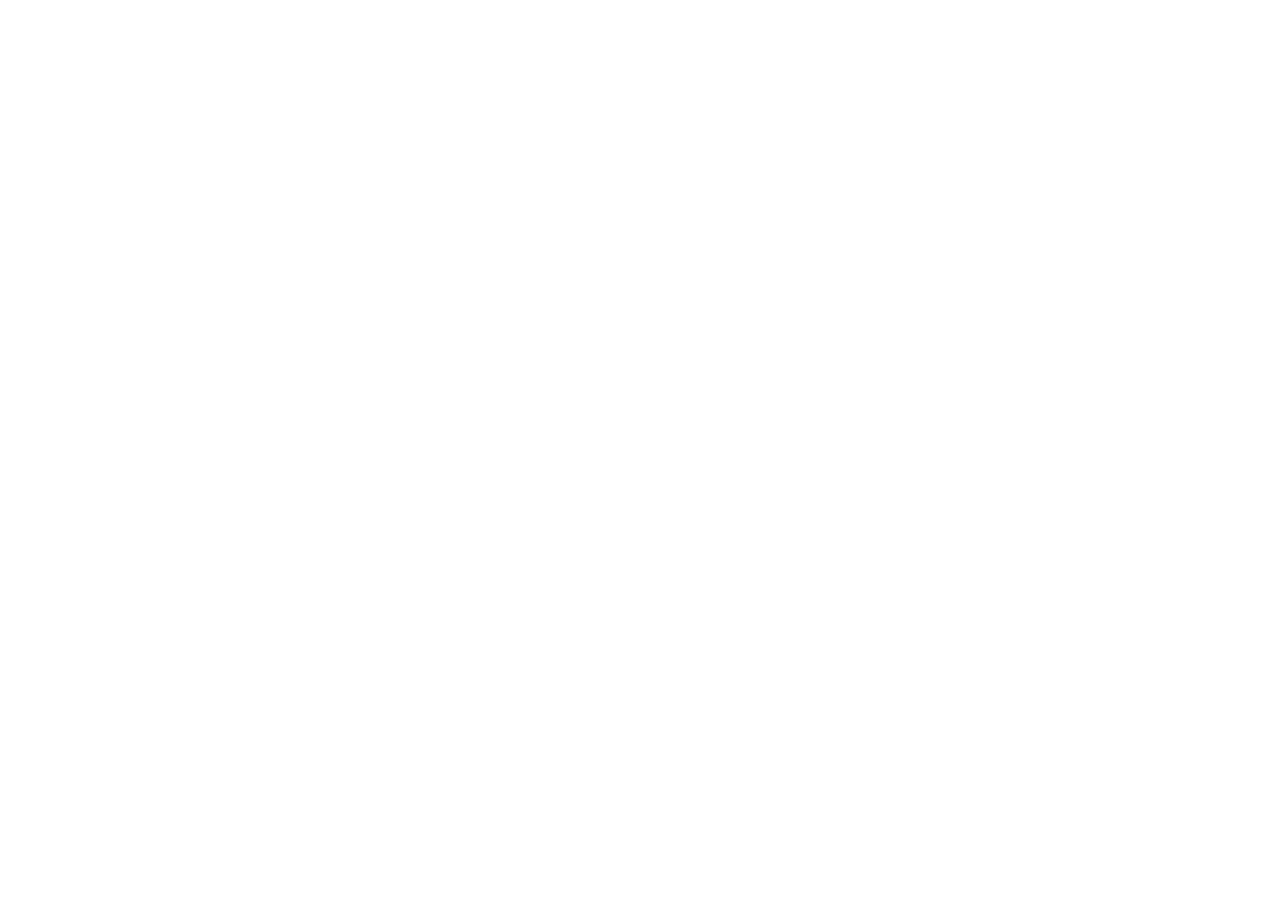
==== index.html @ b37c3ad4 "Add index.html and javascript.js files to the project. Create HTML boilerplate and link javascript.j" ====
<!DOCTYPE html>
<html lang="en">
<head>
    <meta charset="UTF-8">
    <meta http-equiv="X-UA-Compatible" content="IE=edge">
    <meta name="viewport" content="width=device-width, initial-scale=1.0">
    <title>ROCK PAPER SCISSORS</title>
</head>
<body>
    <script src="javascript.js"></script>    
</body>
</html>
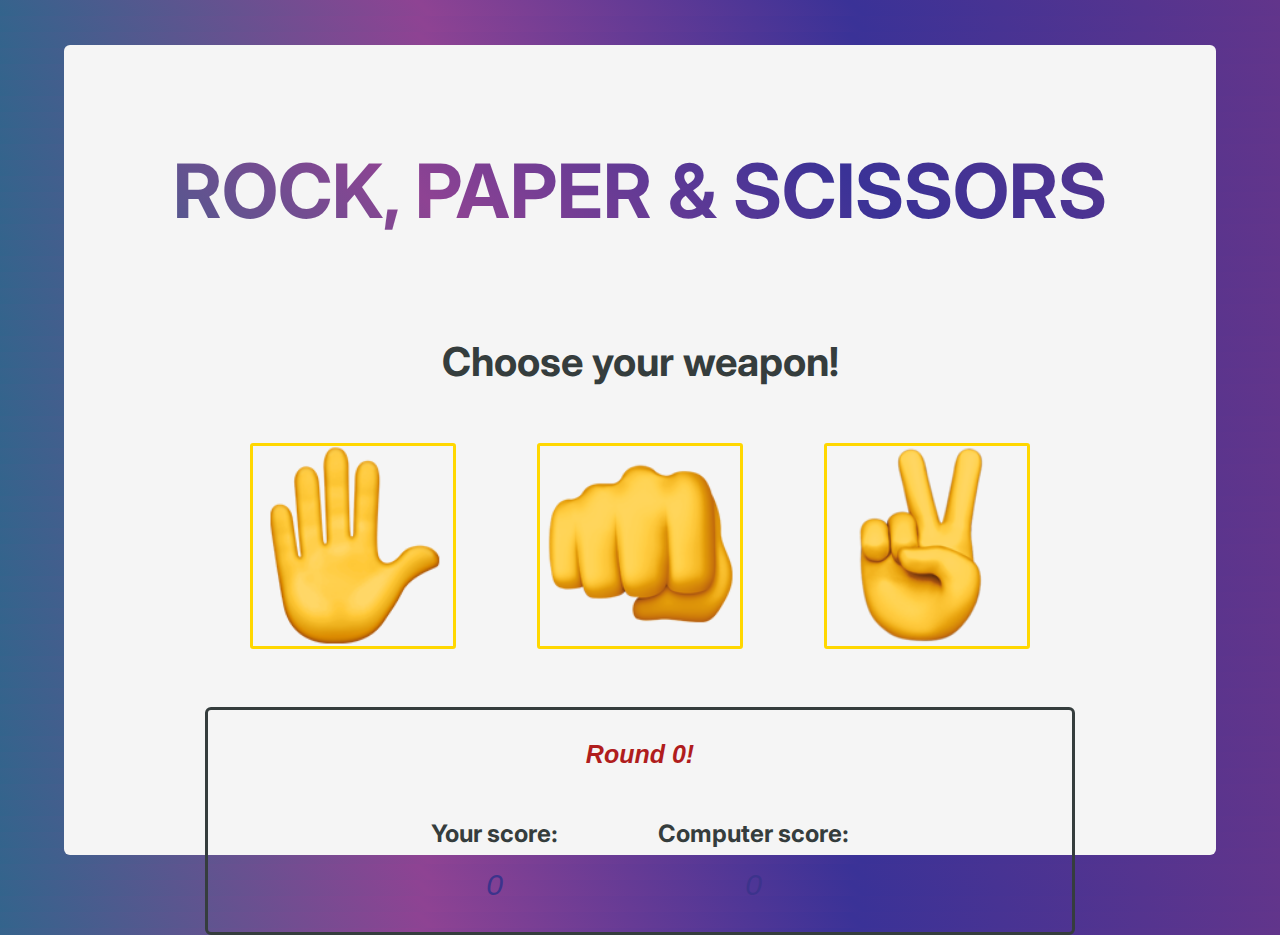
==== commit 22c48142: "Move index.html to main folder" ====
--- a/index.html
+++ b/index.html
@@ -5,8 +5,50 @@
     <meta http-equiv="X-UA-Compatible" content="IE=edge">
     <meta name="viewport" content="width=device-width, initial-scale=1.0">
     <title>ROCK PAPER SCISSORS</title>
+    <link rel="stylesheet" href="./css/style.css">
+    <link rel="preconnect" href="https://fonts.googleapis.com">
+    <link rel="preconnect" href="https://fonts.gstatic.com" crossorigin>
+    <link href="https://fonts.googleapis.com/css2?family=Inter:wght@100;200;300;400;500;600;700;800;900&family=Roboto:ital,wght@0,100;0,300;0,400;0,500;0,700;0,900;1,100;1,300;1,400;1,500;1,700;1,900&display=swap" rel="stylesheet">
 </head>
-<body>
-    <script src="javascript.js"></script>    
+<body class="background-color">
+ <div class="background">
+    <h1 class="text">ROCK, PAPER & SCISSORS</h1> 
+
+    <div id="main-div">
+        <h2 id="title2" class="text">Choose your weapon!</h2>
+
+        <div class="img-div"> <!-- This div contains the three imgs which the user will use to select their option -->
+            <input id="paper" class="img" type="image" src="./img/paper2.png" alt="the paper emoji">
+            <input id="rock" class="img" type="image" src="./img/rock2.png" alt="the rock emoji">
+            <input id="scissors" class="img" type="image" src="./img/scissors2.png" alt="the scissors emoji">
+        </div>
+        
+        <div class="secondary-div">
+            <div id="round-counter" class="text"></div>
+
+            <div id ="round-results" class="text"></div>
+
+            <div class="scores-div"> <!-- two divs are createad to show the player and the computer scores separately  -->
+                <div>
+                    <div><h2 class="text score">Your score:</h2></div>
+                    <div id="player-current-score"> <!-- This div will contain js variable "playerCurrentScoreUpdated" --> </div>
+                </div>
+
+                <div>
+                    <div><h2 class="text score">Computer score:</h2></div>
+                    <div id="computer-current-score"> <!-- This div will contain js variable "computerCurrentScoreUpdated" --> </div>
+                </div>
+            </div>
+        </div>
+    </div>
+
+    <div id="popup" class="end-match-div">
+        <h1 class="text">ROCK, PAPER & SCISSORS</h1> 
+        <div class="text" id="end-match-results"></div> <!-- This div will contain js variables in order to show the winner and the match results -->
+        <button type="button" class="text" id="play-again">Play Again!</button> <!-- This button will reset the game -->
+    </div>
+
+    <script src="./js/javascript.js"></script>
+ </div>
 </body>
 </html>--- a/css/style.css
+++ b/css/style.css
@@ -0,0 +1,214 @@
+/*PAGE ALIGNMENT*/
+
+body {
+    height: 100%;
+    width: 99%;
+    display: flex;
+    flex-direction: column;
+}
+
+.background {
+    height: 90%;
+    width: 90%;
+    align-self: center;
+    justify-self: center;
+    position: absolute;
+    right: 0;
+    left: 0;
+    top: 0;
+    bottom: 0;
+    margin: auto
+}
+
+h1 {
+    text-align: center;
+}
+
+#title2,
+#round-counter,
+#round-results,
+#player-current-score,
+#computer-current-score  {
+    text-align: center;
+}
+
+.img-div {
+    margin-top: 5%;
+    display: flex;
+    justify-content:center;
+    column-gap:7%;
+}
+
+#rock,
+#paper,
+#scissors {
+    flex: 0 1 200px;
+}
+
+.secondary-div {
+    min-width: fit-content;
+    max-width: 75%;
+    margin: auto;
+    margin-top: 5%;
+
+}
+
+#round-counter,
+#round-results {
+    margin-top: 30px;
+    margin-bottom: 30px;
+}
+
+
+.scores-div {
+    display: flex;
+    justify-content: center;
+    column-gap: 100px;
+    margin-bottom: 30px;
+}
+
+.end-match-div {
+    height: 100%;
+    width: 100%;
+    position: absolute;
+    right: 0;
+    left: 0;
+    top: 0;
+    bottom: 0;
+    margin: auto;
+    visibility: hidden;
+    display: flex;
+    flex-direction: column;
+}
+
+#end-match-results {
+    align-self: center;
+    margin-top: 5%;
+    margin-bottom: 10%;
+}
+
+#play-again {
+    align-self: center;
+    flex: 0 0 65px;
+    width: 200px;
+}
+
+.popup {
+    visibility: visible;
+    transition: visibility 500ms;
+}
+
+.hide-div {
+    visibility: hidden;
+    transition: visibility;
+}
+
+
+/*STYLING*/
+
+.text {
+    font-family: 'Inter', sans-serif; 
+    color: rgb(53, 61, 61);
+}
+
+body {
+    background-image: linear-gradient(
+        45deg,
+        #33648c , 
+        #8e4393 ,       
+        #3a3297 , 
+        #62358b
+    );
+}
+
+.background {
+    background-color: whitesmoke;
+    border-radius: 6px;
+}
+
+h1.text {
+    padding: 50px;
+    font-size: 75px;
+    background-image: linear-gradient( 
+        45deg,
+        #33648c , 
+        #8e4393 ,       
+        #3a3297 , 
+        #62358b  
+    );
+    background-clip: text;
+    -webkit-background-clip: text;
+    color: transparent; 
+}
+
+#title2 {
+    font-size: 40px;
+}
+
+.secondary-div {
+    border: solid 3px rgb(53, 61, 61);
+    border-radius: 6px;
+}
+
+.img {
+    border-radius: 3px;
+    border: solid 3px gold;
+    cursor: pointer;
+}
+
+.img:hover {
+    filter:invert();
+    border-color: #3c338c;
+    transition: 
+    filter 500ms,
+    border-color 250ms ;
+}
+
+#round-counter {
+    font-size: 25px;
+    font-family: 'Franklin Gothic Medium', 'Arial Narrow', Arial, sans-serif;
+    font-style: italic;
+    font-weight: 700;
+    color: rgb(176, 29, 29);
+}
+
+#round-results,
+#computer-current-score,
+#player-current-score {
+    font-size: 30px;
+    font-family: 'Franklin Gothic Medium', 'Arial Narrow', Arial, sans-serif;
+    font-style: italic;
+    color: #3c338c;
+}
+
+.end-match-div {
+    background-color: whitesmoke;
+    border-radius: 6px;
+}
+
+#end-match-results {
+    font-family: 'Franklin Gothic Medium', 'Arial Narrow', Arial, sans-serif;
+    font-style: italic;
+    font-weight: bold;
+    font-size: 50px;
+    color: #3c338c;
+}
+
+#play-again {
+    border: none;
+    border-radius: 6px;
+    font-size: 20px;
+    color: whitesmoke;
+    background-color: rgb(53, 61, 61);
+}
+
+#play-again:hover {
+    cursor: pointer;
+    color: rgb(53, 61, 61);
+    background-color: whitesmoke;
+    border: solid 3px rgb(53, 61, 61);
+    transition: 
+    color 250ms,
+    background-color 250ms,
+    border 250ms;
+}